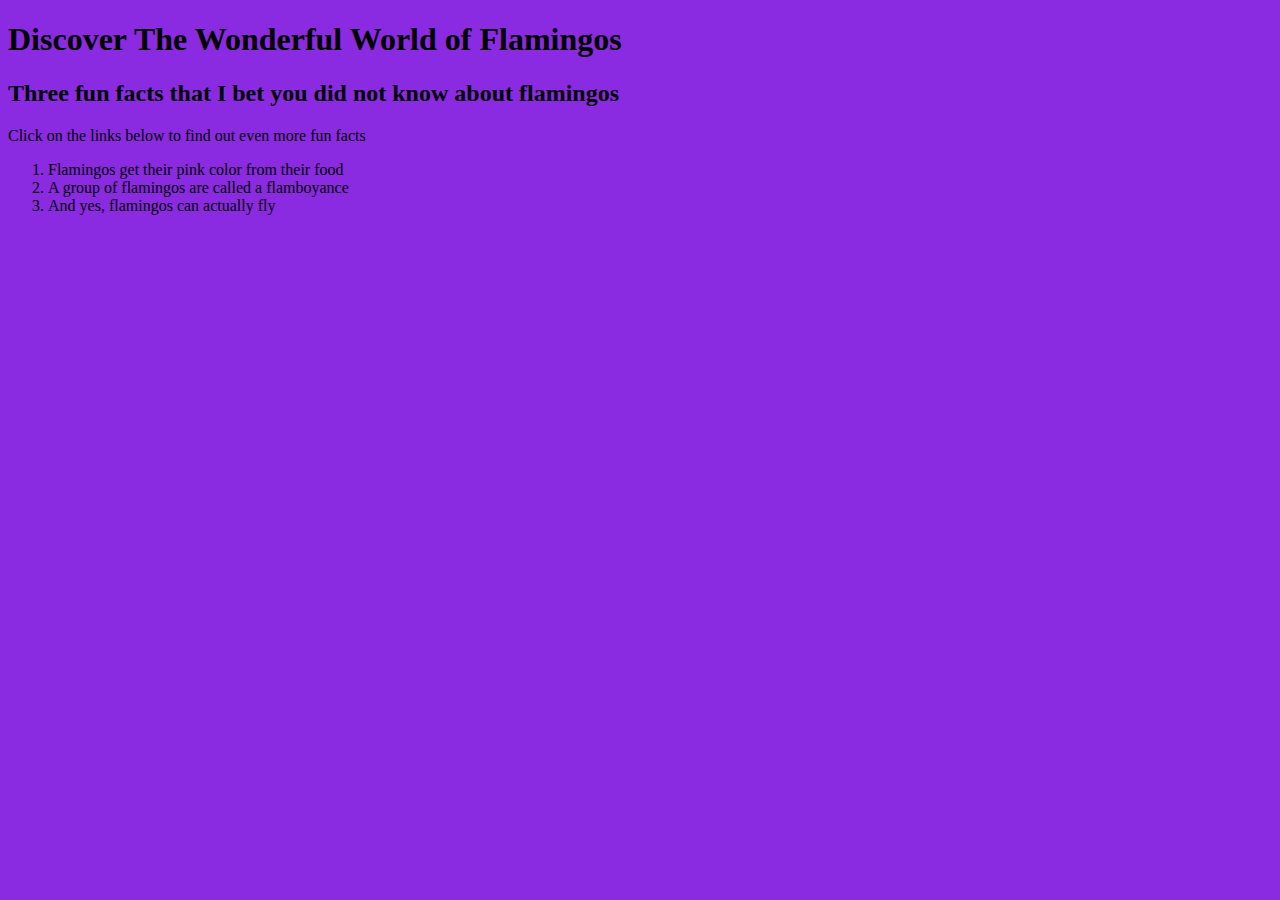
==== index.html @ 294d79df "remove img" ====
<!DOCTYPE html>
<html>
<head>
	<meta charset="utf-8">
	<meta name="viewport" content="width=device-width, initial-scale=1">
	<title>Flamingos</title>
	<link rel="stylesheet" type="text/css" href="css/hero.css">


</head>
<body>
	<!-- header element -->
	<header>
		
		<h1> Discover The Wonderful World of Flamingos</h1>
	</header>
	<!-- main -->
	<main>
		<h2>Three fun facts that I bet you did not know about flamingos </h2>
		<p> Click on the links below to find out even more fun facts </p>
		<ol>
		  <li>Flamingos get their pink color from their food</li>
		  <li>A group of flamingos are called a flamboyance</li>
		  <li>And yes, flamingos can actually fly</li>
		</ol>
		
	</main>


	</body>
</html>
---- css/hero.css ----
body {
	background-color: blueviolet;
}
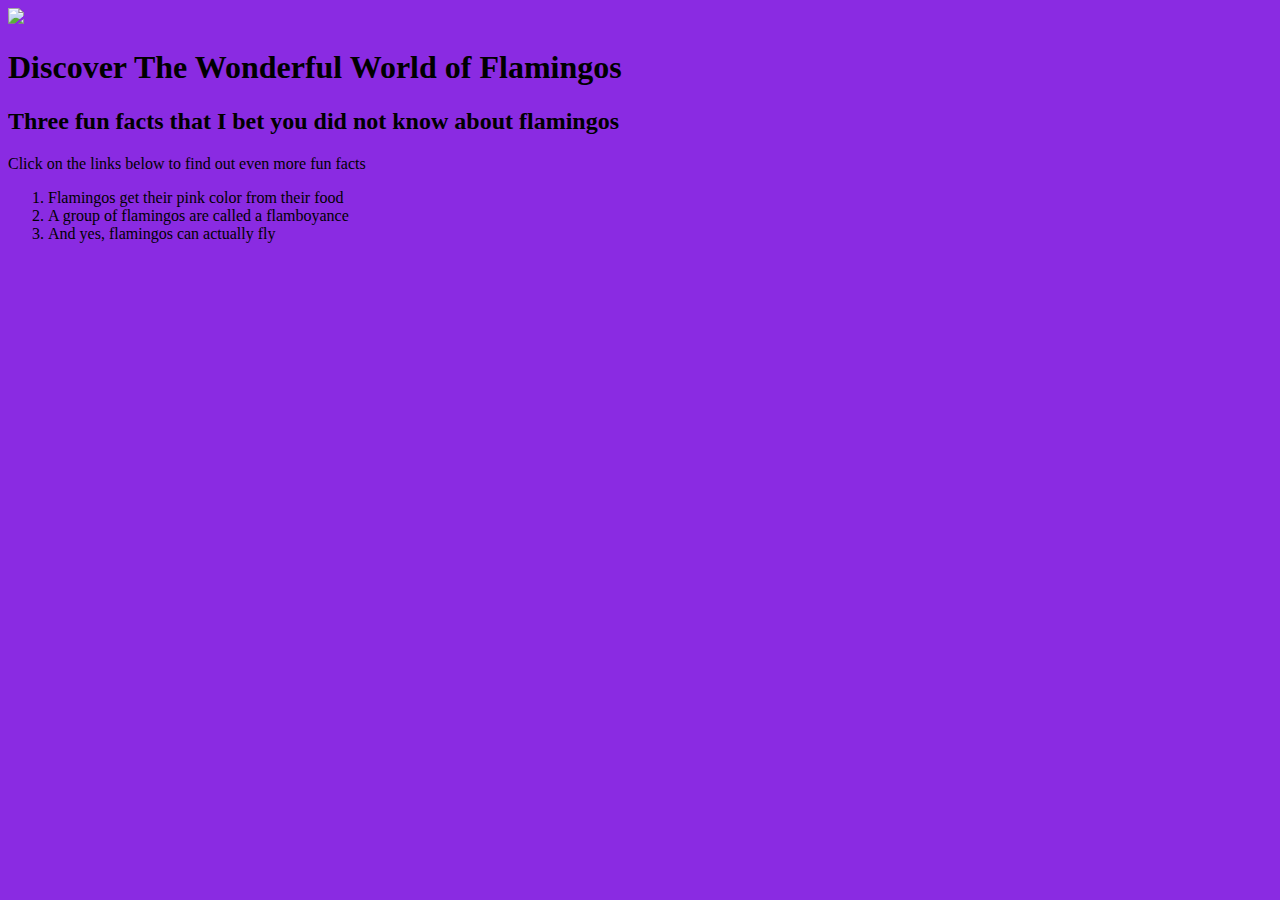
==== commit f8d0d1e5: "add img header" ====
--- a/index.html
+++ b/index.html
@@ -11,7 +11,7 @@
 <body>
 	<!-- header element -->
 	<header>
-		
+		<img src="img/flamingo header">
 		<h1> Discover The Wonderful World of Flamingos</h1>
 	</header>
 	<!-- main -->
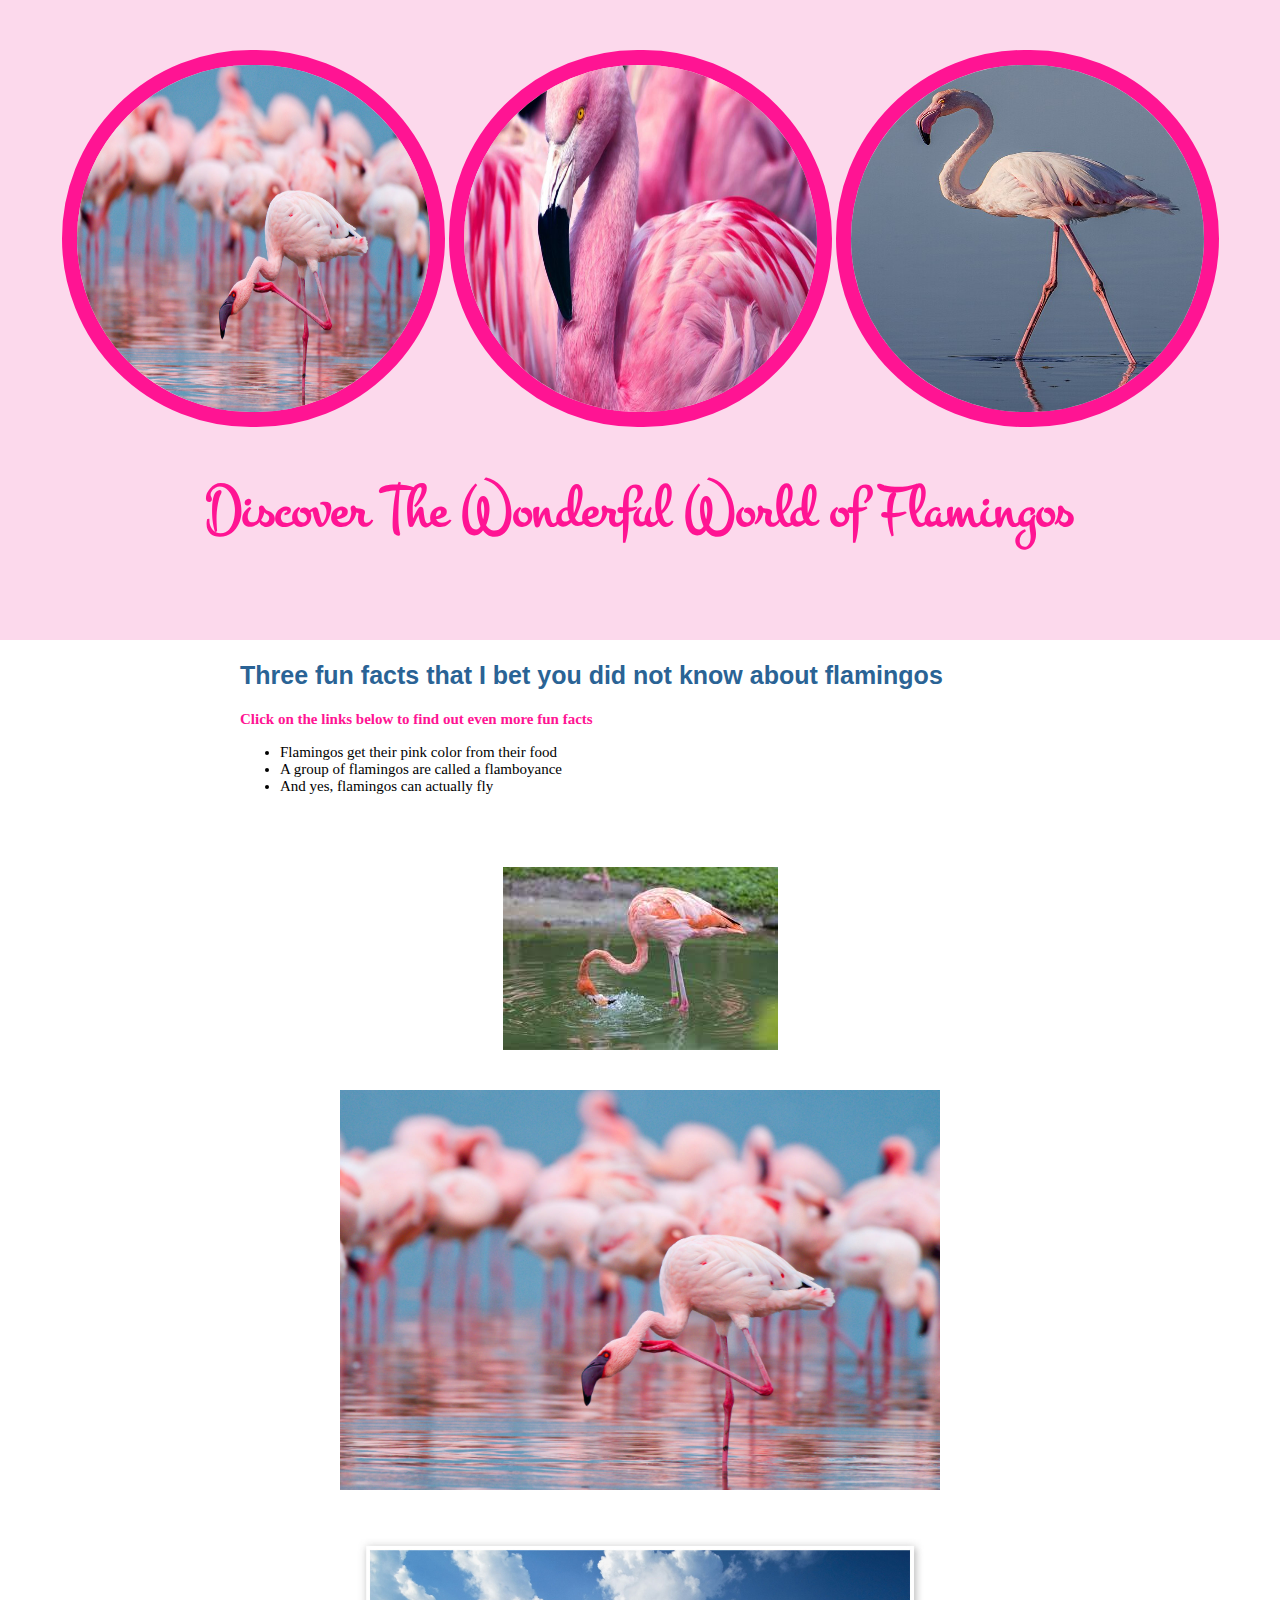
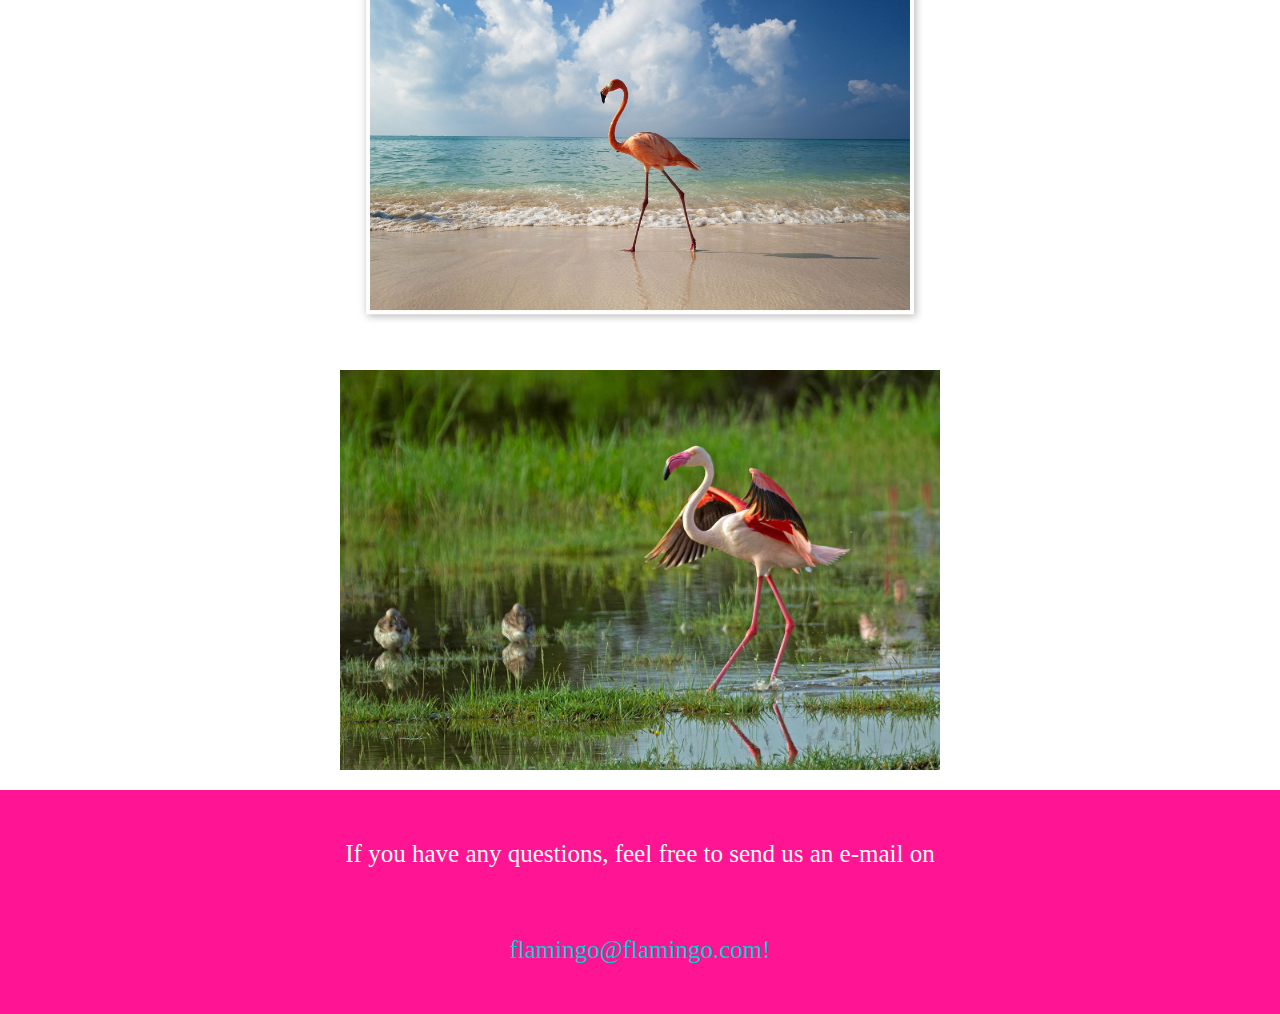
==== commit 62aaafa8: "Css and some html" ====
--- a/index.html
+++ b/index.html
@@ -1,31 +1,51 @@
 <!DOCTYPE html>
 <html>
-<head>
-	<meta charset="utf-8">
-	<meta name="viewport" content="width=device-width, initial-scale=1">
-	<title>Flamingos</title>
-	<link rel="stylesheet" type="text/css" href="css/hero.css">
+	<head>
+		<meta charset="utf-8">
+		<meta name="viewport" content="width=device-width, initial-scale=1">
+		<title>Flamingos</title>
+		<link rel="preconnect" href="https://fonts.googleapis.com">
+		<link href="https://fonts.googleapis.com/css2?family=Montez&display=swap" rel="stylesheet">
+		<link rel="stylesheet" type="text/css" href="css/hero.css">
 
 
-</head>
-<body>
-	<!-- header element -->
-	<header>
-		<img src="img/flamingo header">
-		<h1> Discover The Wonderful World of Flamingos</h1>
-	</header>
-	<!-- main -->
-	<main>
-		<h2>Three fun facts that I bet you did not know about flamingos </h2>
-		<p> Click on the links below to find out even more fun facts </p>
-		<ol>
-		  <li>Flamingos get their pink color from their food</li>
-		  <li>A group of flamingos are called a flamboyance</li>
-		  <li>And yes, flamingos can actually fly</li>
-		</ol>
+	</head>
+		<body>
 		
-	</main>
+		<!-- header element -->
+			<header>
+				<img src="img/flamingowater.jpg">
+				<img src="img/flamingoheader.jpg">
+				<img src="img/flamingo small.jpg">
+					
+				<h1> Discover The Wonderful World of Flamingos</h1>
+			</header>
+		
+		<!-- main -->
+			<main>
+				<h2>Three fun facts that I bet you did not know about flamingos </h2>
+				<h3> Click on the links below to find out even more fun facts </h3>
+			<div class="container">
+				<ul>
+				  <li>Flamingos get their pink color from their food</li> 
+				  <li>A group of flamingos are called a flamboyance</li>
+				  <li>And yes, flamingos can actually fly</li>
+				</ul>
+			</div>
+ 				<br>
+ 				<br>
 
 
-	</body>
+				<img src="img/flamingoeat.jpg">
+				<img src="img/flamingowater.jpg">
+				<img src="img/posterflamingo.jpg">
+				<img src="img/flamingograss.jpg">
+				
+			
+
+			</main>
+			<footer><p>If you have any questions, feel free to send us an e-mail on </p> <br>
+			<p class="bell" >flamingo@flamingo.com!</p>
+			</footer>
+		</body>
 </html>--- a/css/hero.css
+++ b/css/hero.css
@@ -1,3 +1,103 @@
-body {
-	background-color: blueviolet;
+body{
+	margin: 0;
 }
+header{
+	background-color: #FCD9EC;
+	text-align: center;
+	padding-top: 50px;
+	padding-bottom: 50px;
+}
+h1 {
+	font-family: 'Montez', cursive;
+}
+h2{
+	font-family: comfortaa, helvetica;
+	font-size: 25px;
+	color: #2A6395;
+	}
+h3{
+	font-family: cursive;
+	font-size: 15px;
+	color: deeppink;
+	}
+p{
+	font-family: cursive;
+	font-size: 15px;
+
+}
+li{
+	font-family: cursive;
+	font-size: 15px;	
+}	
+li:hover{
+	color: floralwhite;
+	background-color: deeppink;
+	font-size: 20px;
+}
+
+header h1{
+	color: deeppink;
+	font-size: 60px;
+	
+}
+header img{
+	border-radius: 350px;
+	width: 353px;
+    height: 347px;
+    border: 15px solid deeppink;
+
+}
+main{
+	max-width: 800px;
+	margin: 0 auto;
+	padding: 0 20px;
+}
+main img{
+	max-width: 75%;
+}
+main img:hover{
+	-ms-transform: scale(1.2); /* IE 9 */
+  -webkit-transform: scale(1.2); /* Safari 3-8 */
+  transform: scale(1.2);
+}
+
+main img{
+  display: block;
+  margin-left: auto;
+  margin-right: auto;
+  padding: 20px;
+}
+
+.parent-element {
+  text-align: center;
+}
+
+.parent-element ul {
+  list-style-type: none;
+  margin: 0;
+  padding: 0;
+}
+
+.parent-element ul li {
+  margin: 0;
+  padding: 0;
+}
+
+footer{
+
+	background-color: deeppink;
+	text-align: center;
+	padding-top: 25px;
+	padding-bottom: 25px;
+}
+footer p{
+	font-family: comfortaa, cursive;
+	font-size: 25px;
+	color: floralwhite;
+}
+
+p.bell{
+	color: darkturquoise;
+}
+p.bell:hover{
+	color: violet}
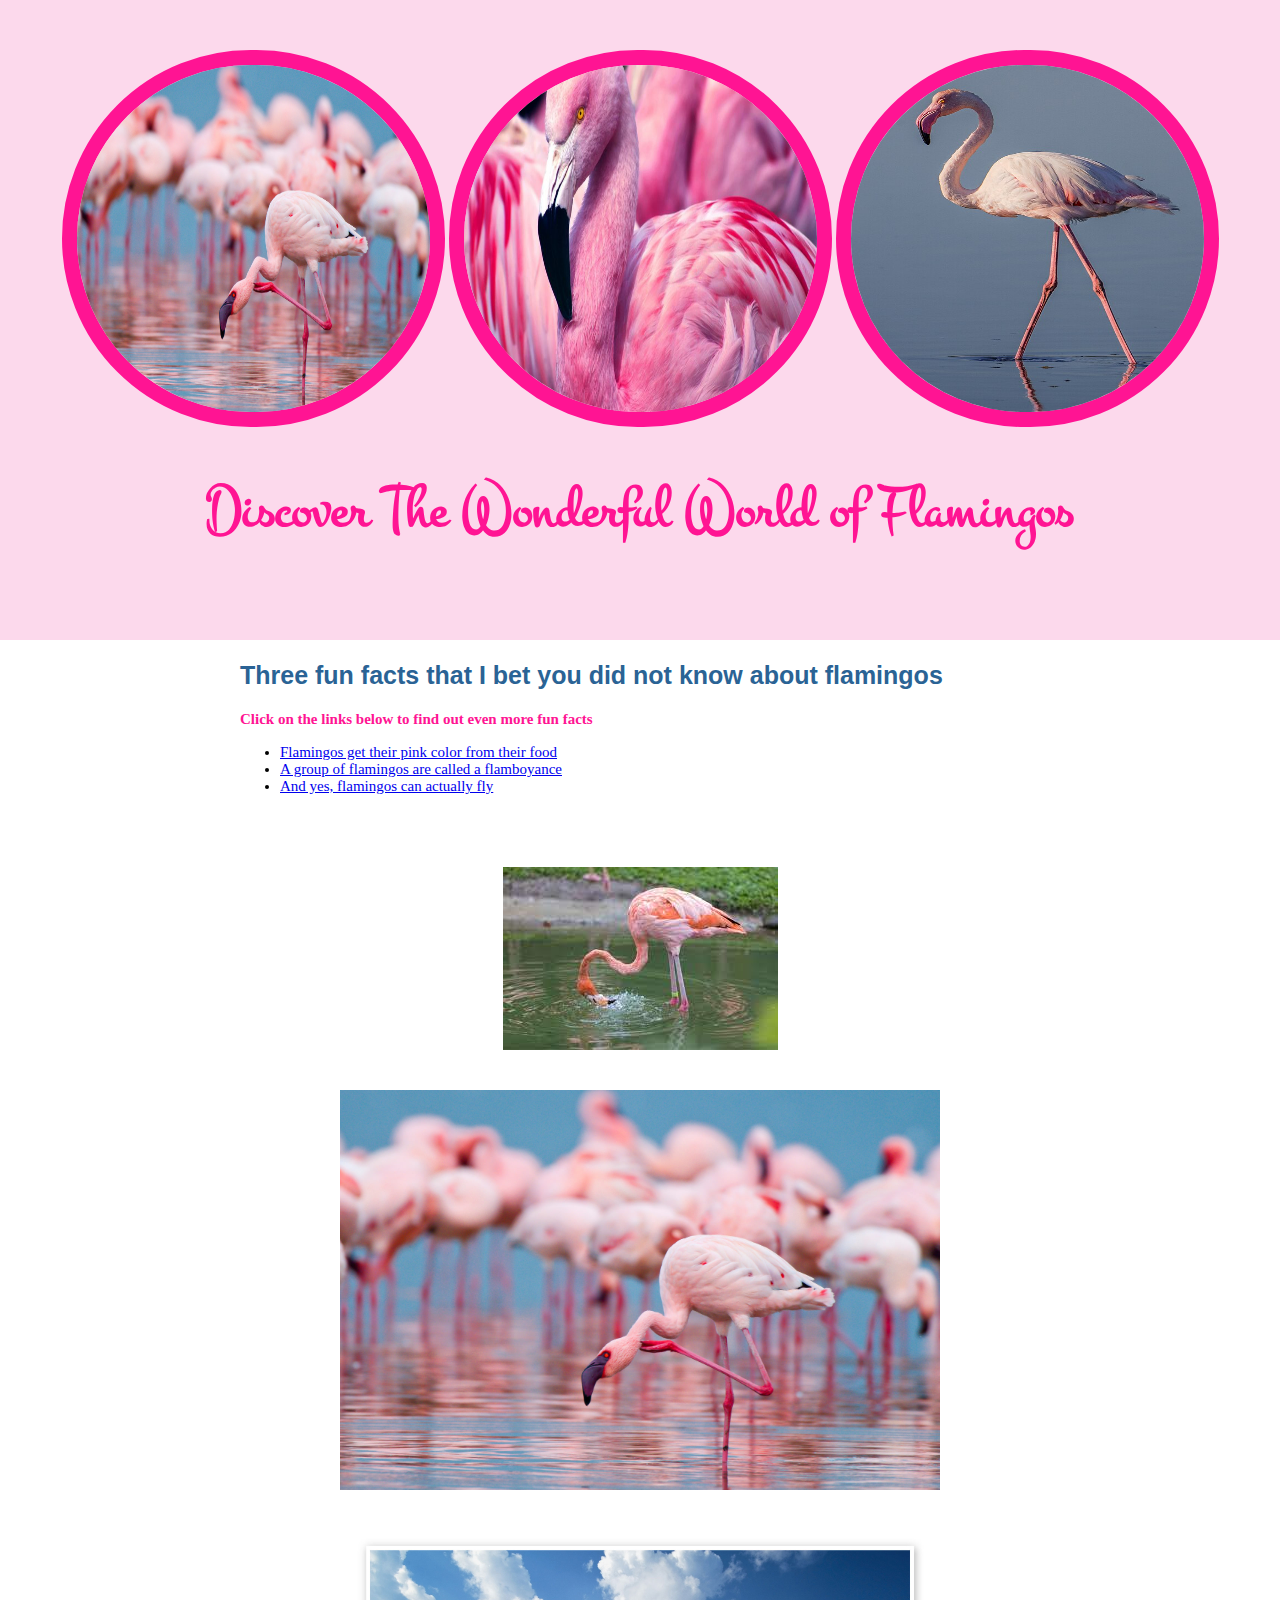
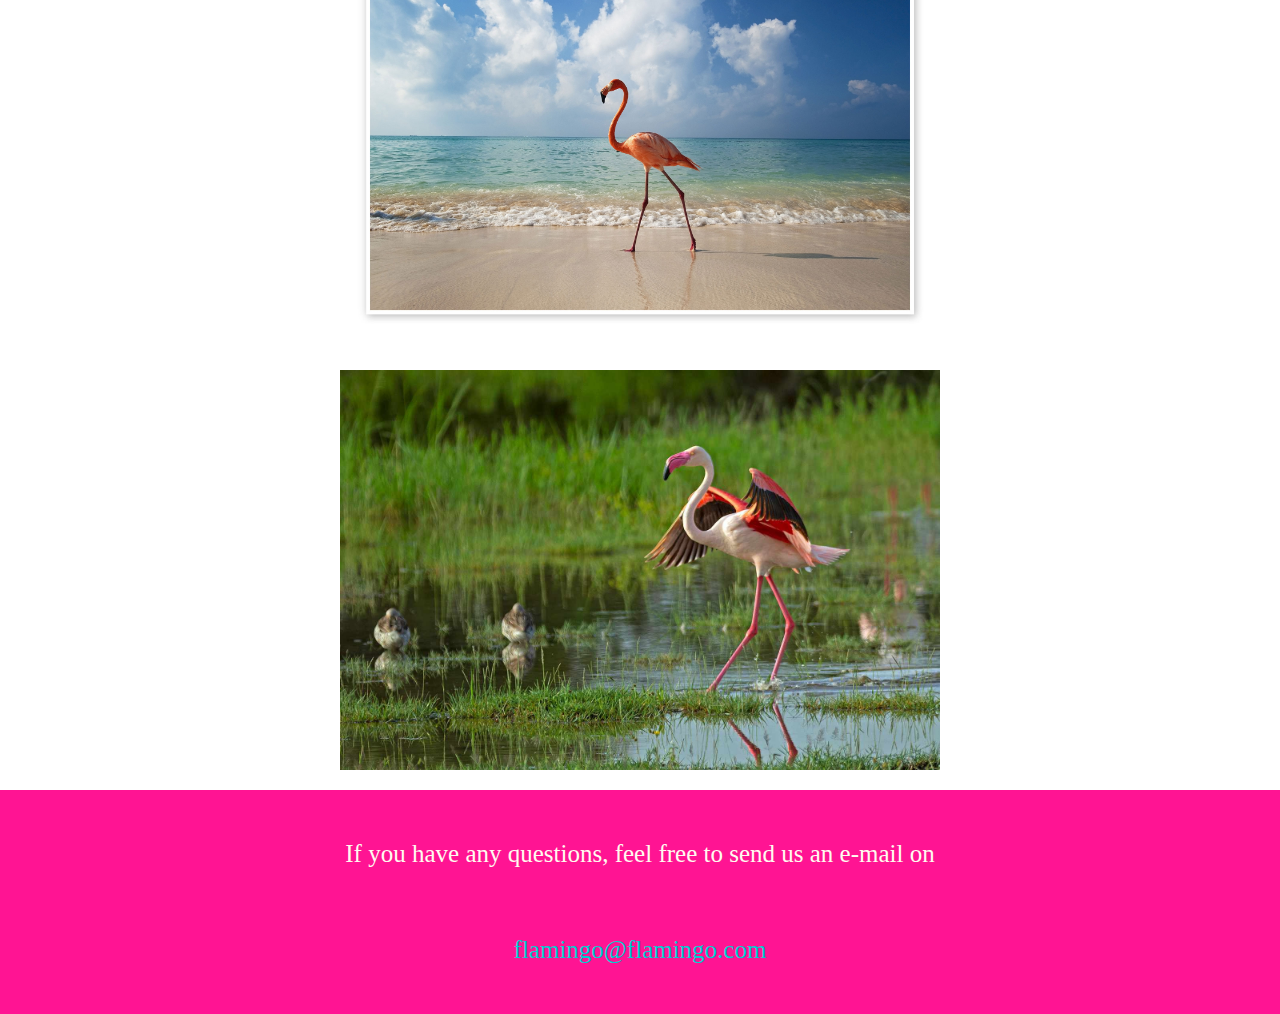
==== commit 1233708c: "finitions css" ====
--- a/index.html
+++ b/index.html
@@ -27,9 +27,9 @@
 				<h3> Click on the links below to find out even more fun facts </h3>
 			<div class="container">
 				<ul>
-				  <li>Flamingos get their pink color from their food</li> 
-				  <li>A group of flamingos are called a flamboyance</li>
-				  <li>And yes, flamingos can actually fly</li>
+				  <li><a href="https://nationalzoo.si.edu/animals/news/why-are-flamingos-pink-and-other-flamingo-facts">Flamingos get their pink color from their food</a></li> 
+				  <li><a href="https://www.birdland.co.uk/10-fun-facts-flamingos/">A group of flamingos are called a flamboyance</a></li>
+				  <li><a href="https://www.townandcountrymag.com/leisure/news/a3040/14-things-you-didnt-know-about-the-flamingo/">And yes, flamingos can actually fly</a></li>
 				</ul>
 			</div>
  				<br>
@@ -45,7 +45,7 @@
 
 			</main>
 			<footer><p>If you have any questions, feel free to send us an e-mail on </p> <br>
-			<p class="bell" >flamingo@flamingo.com!</p>
+			<p class="bell" >flamingo@flamingo.com</p>
 			</footer>
 		</body>
 </html>--- a/css/hero.css
+++ b/css/hero.css
@@ -56,9 +56,9 @@
 	max-width: 75%;
 }
 main img:hover{
-	-ms-transform: scale(1.2); /* IE 9 */
-  -webkit-transform: scale(1.2); /* Safari 3-8 */
-  transform: scale(1.2);
+	-ms-transform: scale(1.7); /* IE 9 */
+  -webkit-transform: scale(1.7); /* Safari 3-8 */
+  transform: scale(1.7);
 }
 
 main img{
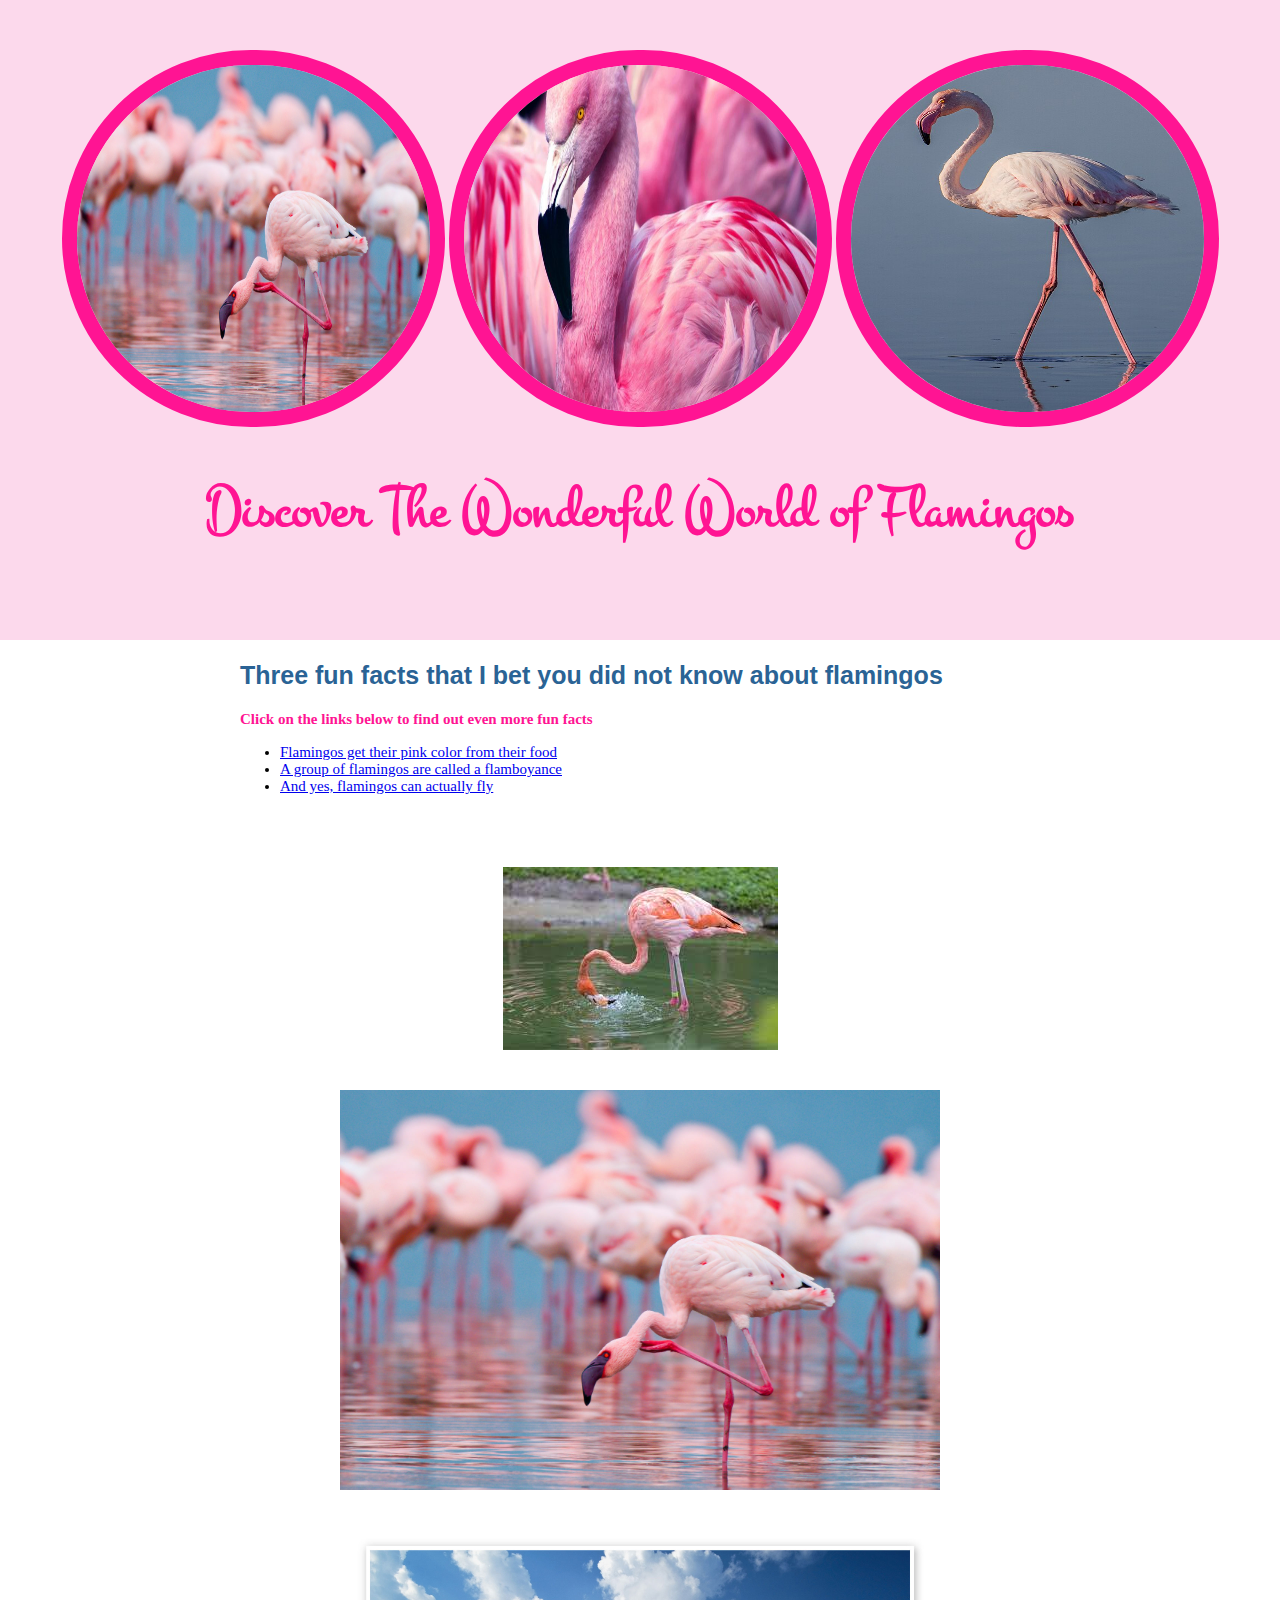
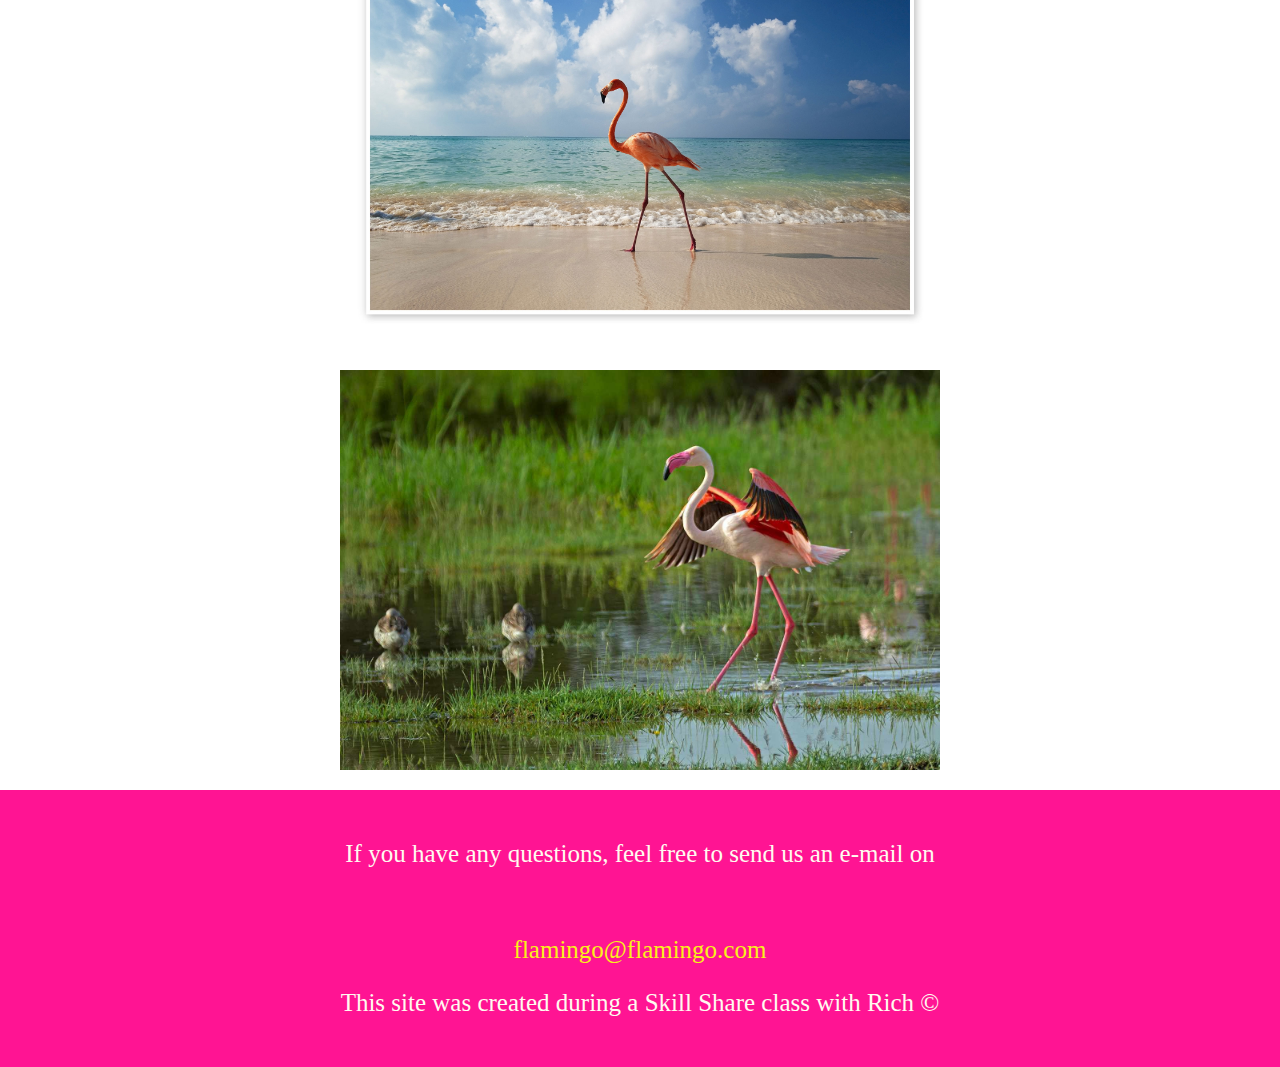
==== commit 68981b0d: "minor changes css" ====
--- a/index.html
+++ b/index.html
@@ -13,6 +13,7 @@
 		<body>
 		
 		<!-- header element -->
+
 			<header>
 				<img src="img/flamingowater.jpg">
 				<img src="img/flamingoheader.jpg">
@@ -22,14 +23,15 @@
 			</header>
 		
 		<!-- main -->
+
 			<main>
 				<h2>Three fun facts that I bet you did not know about flamingos </h2>
 				<h3> Click on the links below to find out even more fun facts </h3>
 			<div class="container">
 				<ul>
-				  <li><a href="https://nationalzoo.si.edu/animals/news/why-are-flamingos-pink-and-other-flamingo-facts">Flamingos get their pink color from their food</a></li> 
-				  <li><a href="https://www.birdland.co.uk/10-fun-facts-flamingos/">A group of flamingos are called a flamboyance</a></li>
-				  <li><a href="https://www.townandcountrymag.com/leisure/news/a3040/14-things-you-didnt-know-about-the-flamingo/">And yes, flamingos can actually fly</a></li>
+				  <li><a target="_blank" href="https://nationalzoo.si.edu/animals/news/why-are-flamingos-pink-and-other-flamingo-facts">Flamingos get their pink color from their food</a></li> 
+				  <li><a target="_blank"href="https://www.birdland.co.uk/10-fun-facts-flamingos/">A group of flamingos are called a flamboyance</a></li>
+				  <li><a target="_blank"href="https://www.townandcountrymag.com/leisure/news/a3040/14-things-you-didnt-know-about-the-flamingo/">And yes, flamingos can actually fly</a></li>
 				</ul>
 			</div>
  				<br>
@@ -44,8 +46,13 @@
 			
 
 			</main>
+
+			<!-- Footer element -->
+
 			<footer><p>If you have any questions, feel free to send us an e-mail on </p> <br>
 			<p class="bell" >flamingo@flamingo.com</p>
+			<p>This site was created during a Skill Share class with Rich &copy;</p>
 			</footer>
+
 		</body>
 </html>--- a/css/hero.css
+++ b/css/hero.css
@@ -30,7 +30,6 @@
 	font-size: 15px;	
 }	
 li:hover{
-	color: floralwhite;
 	background-color: deeppink;
 	font-size: 20px;
 }
@@ -97,7 +96,7 @@
 }
 
 p.bell{
-	color: darkturquoise;
+	color: #F8F11A;
 }
 p.bell:hover{
-	color: violet}
+	color: #0A3EFC}
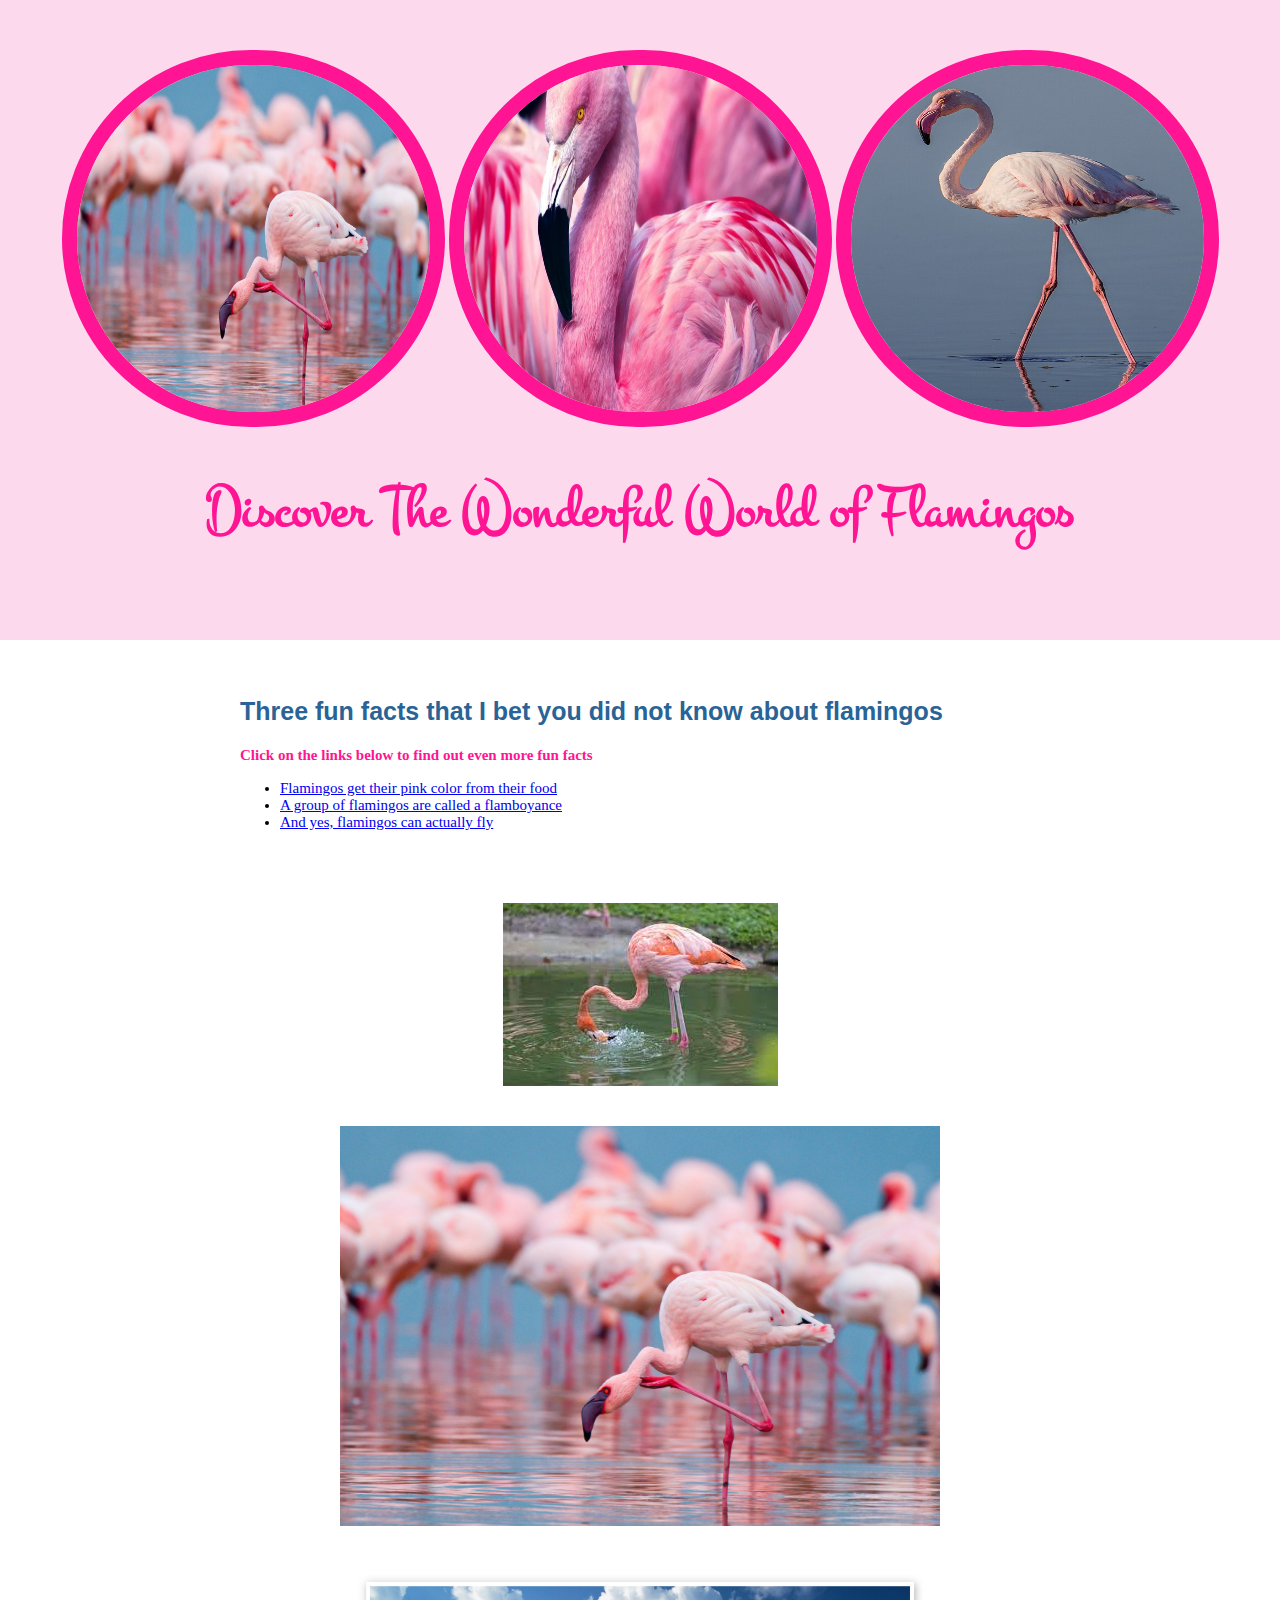
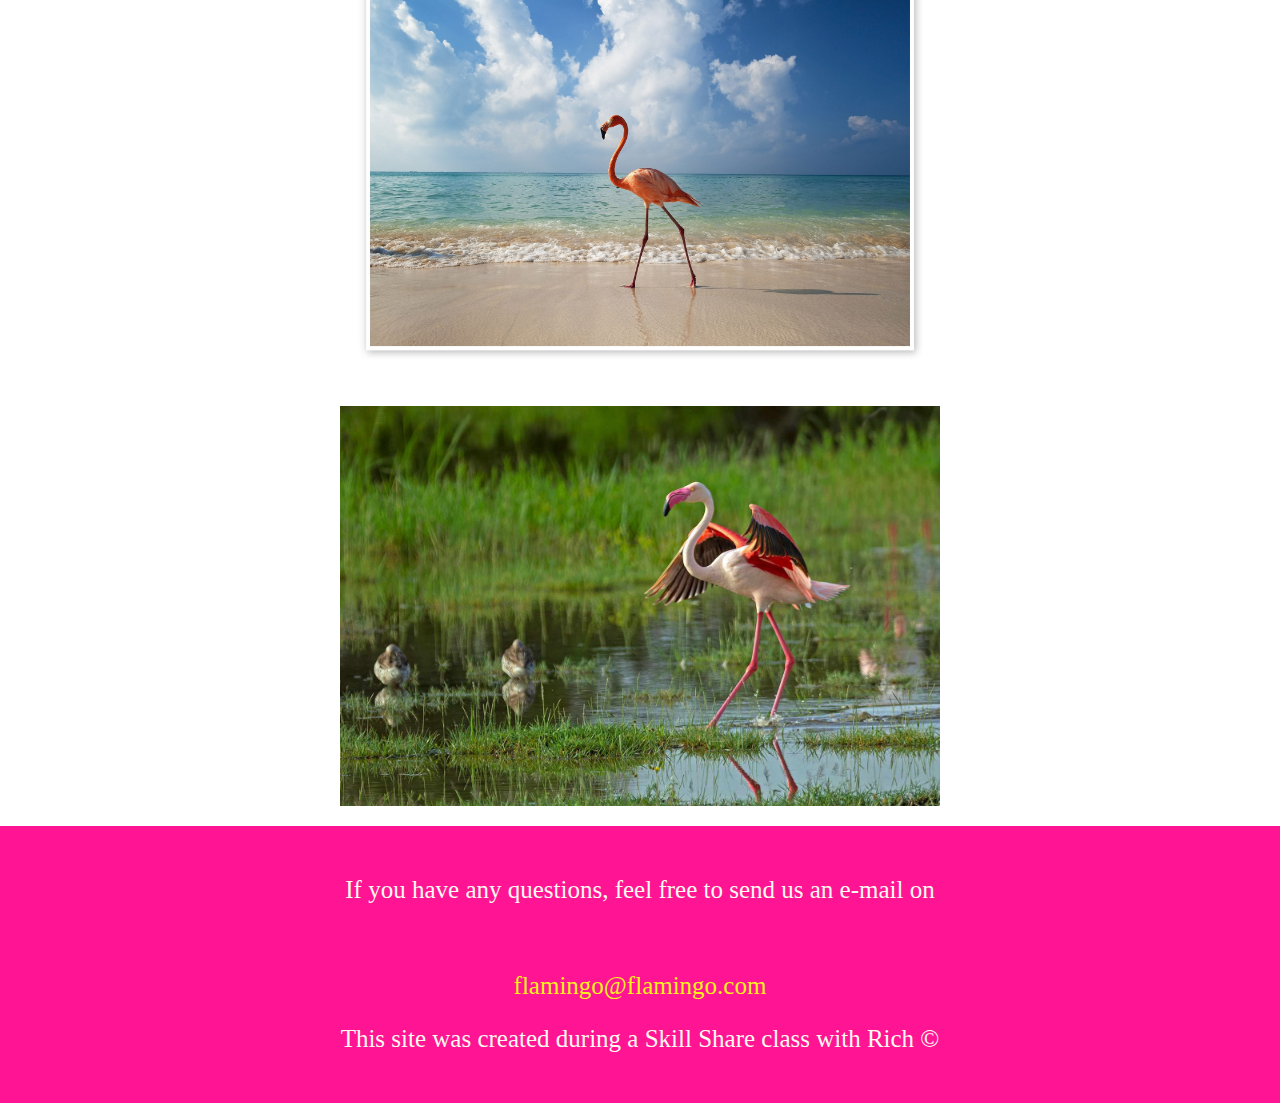
==== commit 0f0ded75: "Update index.html" ====
--- a/index.html
+++ b/index.html
@@ -25,6 +25,8 @@
 		<!-- main -->
 
 			<main>
+				<br>
+				<br>
 				<h2>Three fun facts that I bet you did not know about flamingos </h2>
 				<h3> Click on the links below to find out even more fun facts </h3>
 			<div class="container">
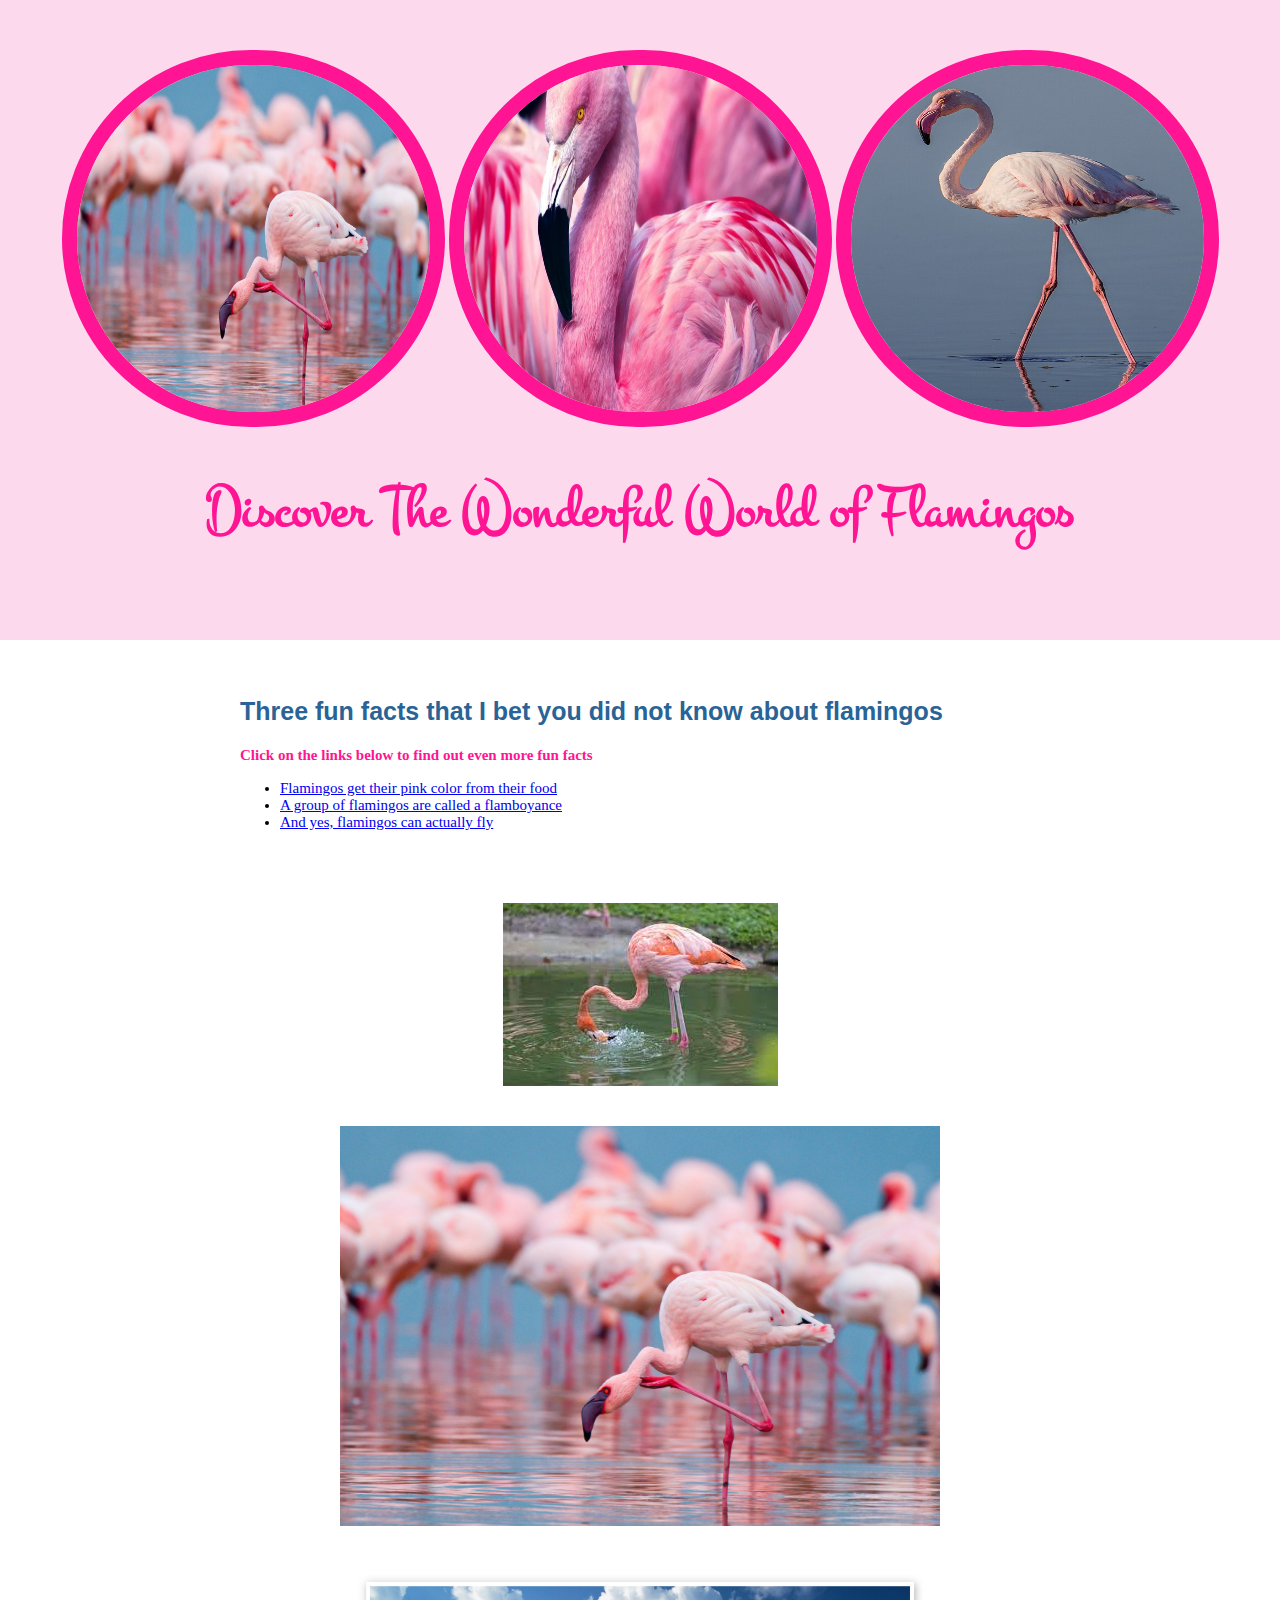
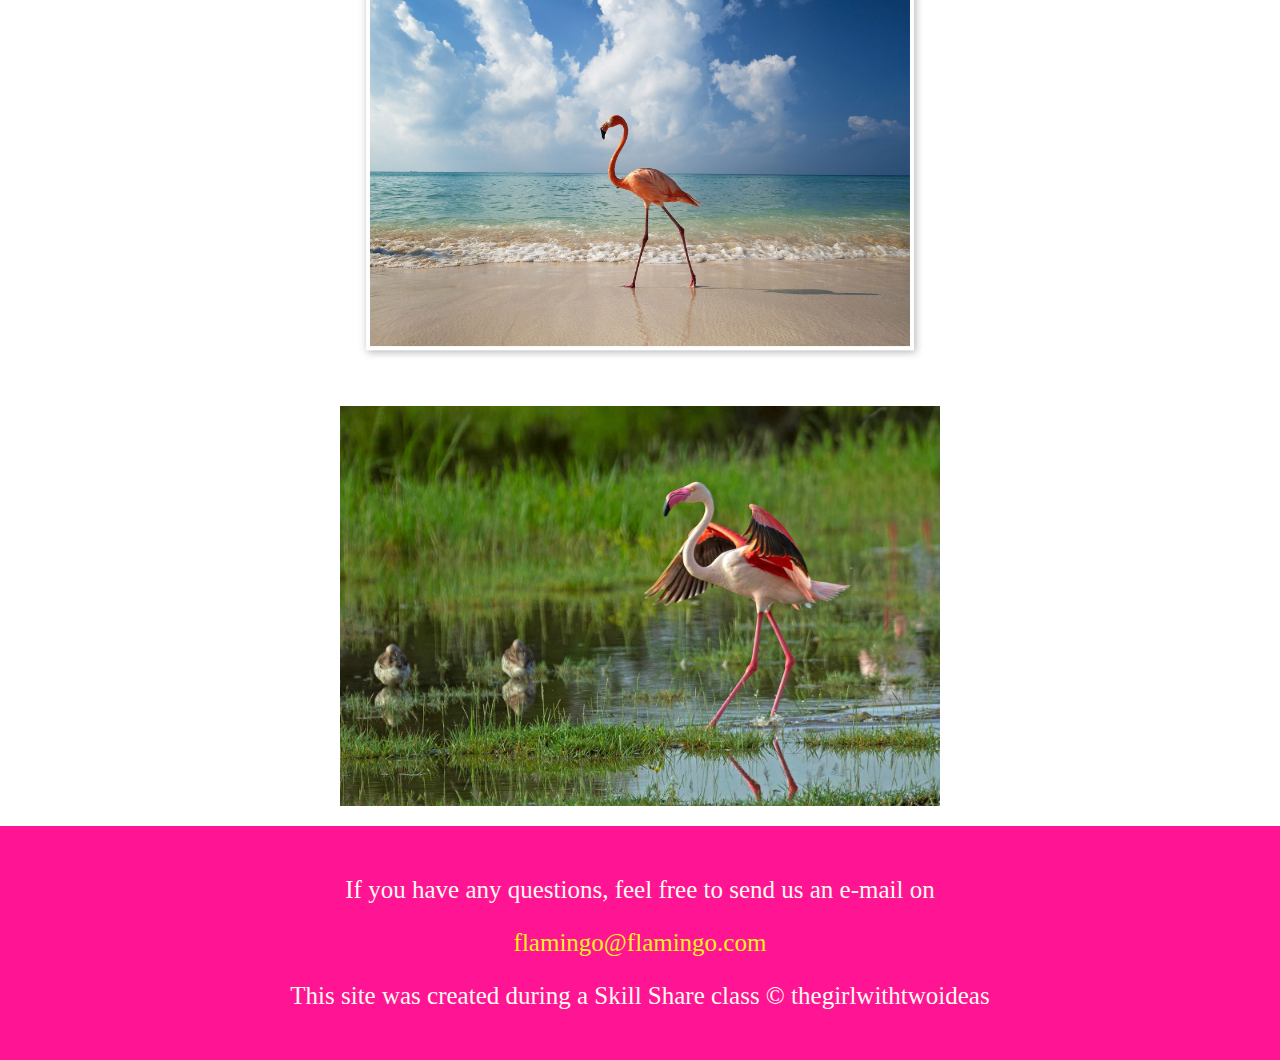
==== commit 848d7743: "Update index.html" ====
--- a/index.html
+++ b/index.html
@@ -51,9 +51,9 @@
 
 			<!-- Footer element -->
 
-			<footer><p>If you have any questions, feel free to send us an e-mail on </p> <br>
+			<footer><p>If you have any questions, feel free to send us an e-mail on </p>
 			<p class="bell" >flamingo@flamingo.com</p>
-			<p>This site was created during a Skill Share class with Rich &copy;</p>
+			<p>This site was created during a Skill Share class &copy; thegirlwithtwoideas</p>
 			</footer>
 
 		</body>
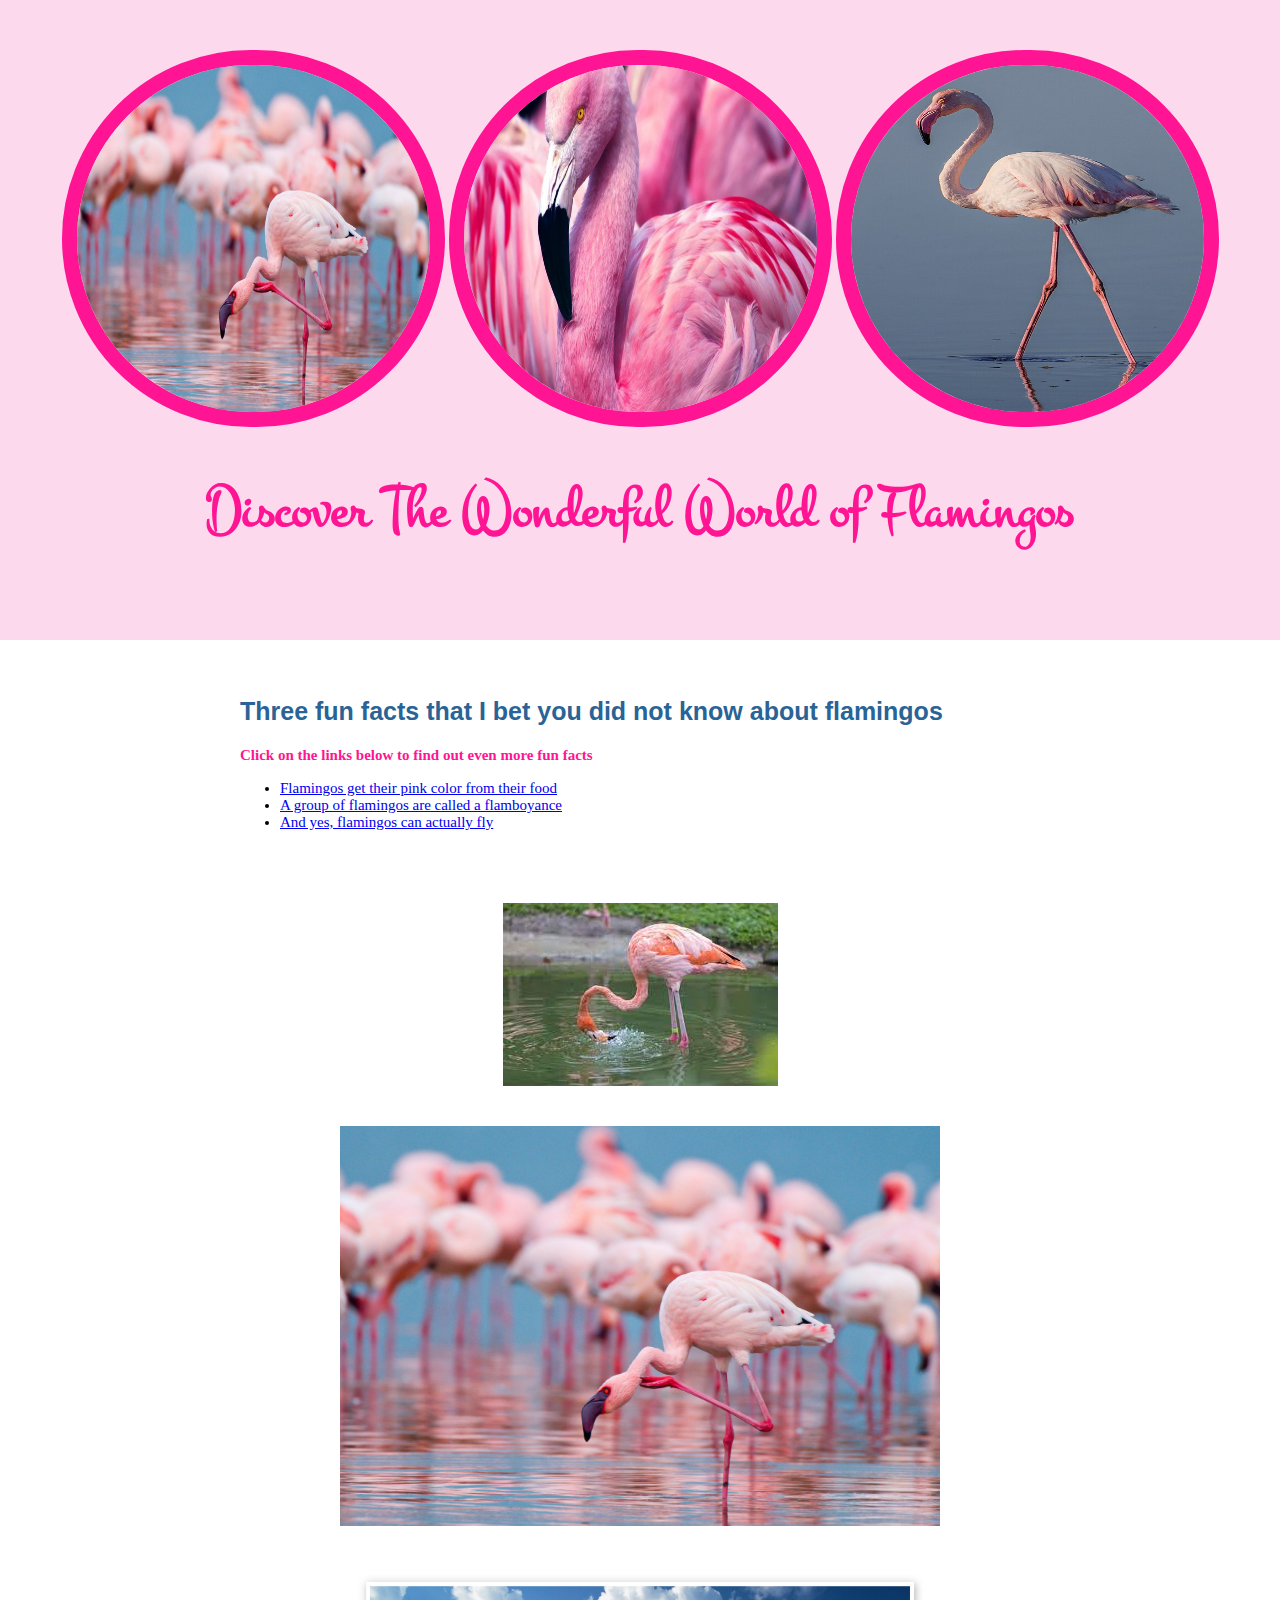
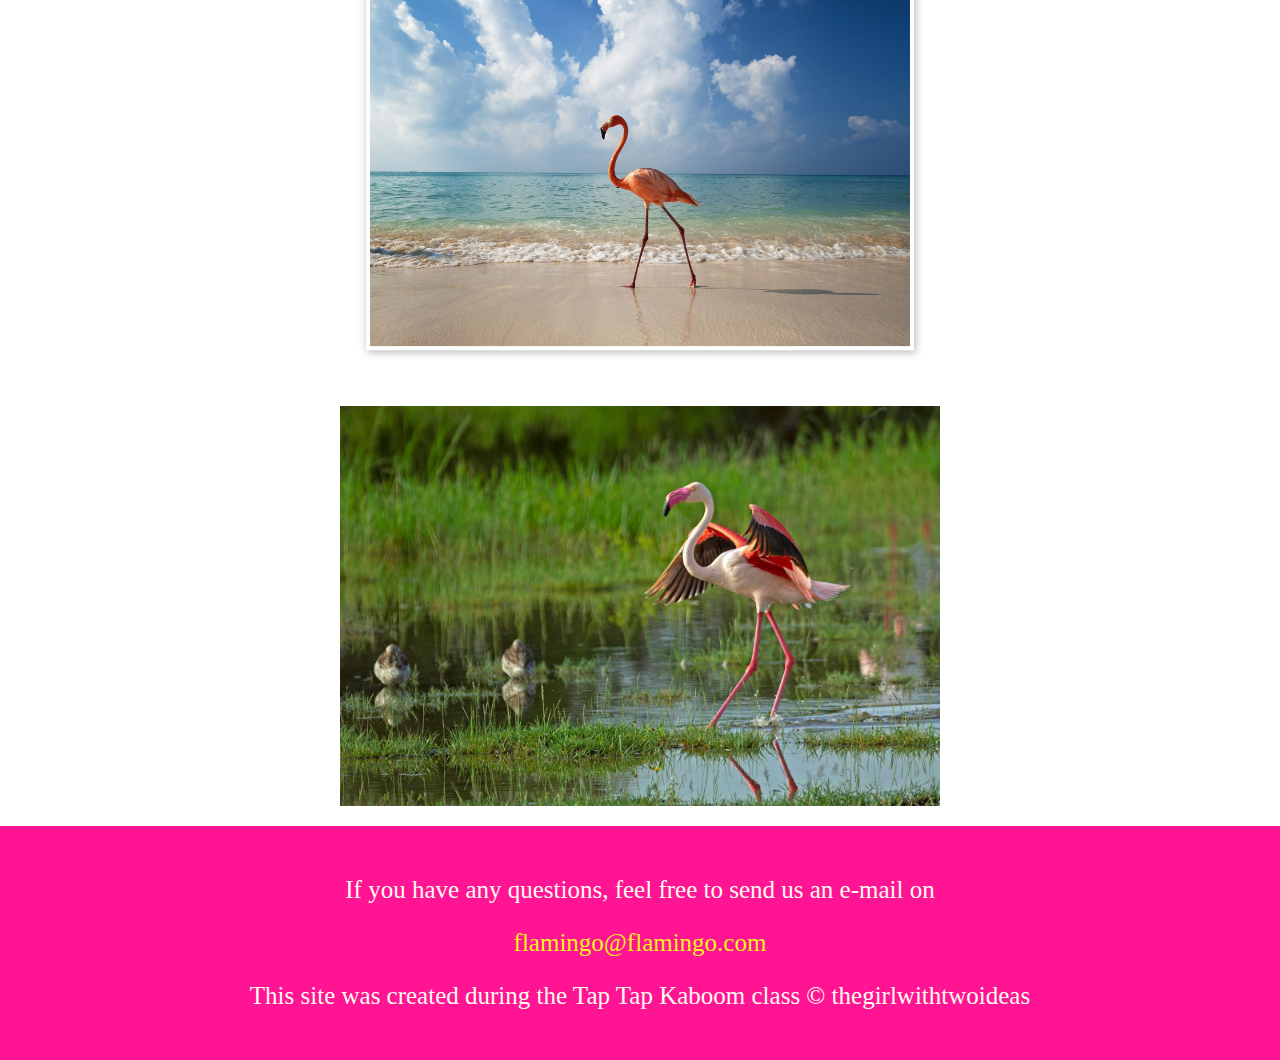
==== commit 678265e9: "Update index.html" ====
--- a/index.html
+++ b/index.html
@@ -53,7 +53,7 @@
 
 			<footer><p>If you have any questions, feel free to send us an e-mail on </p>
 			<p class="bell" >flamingo@flamingo.com</p>
-			<p>This site was created during a Skill Share class &copy; thegirlwithtwoideas</p>
+			<p>This site was created during the Tap Tap Kaboom class &copy; thegirlwithtwoideas</p>
 			</footer>
 
 		</body>
